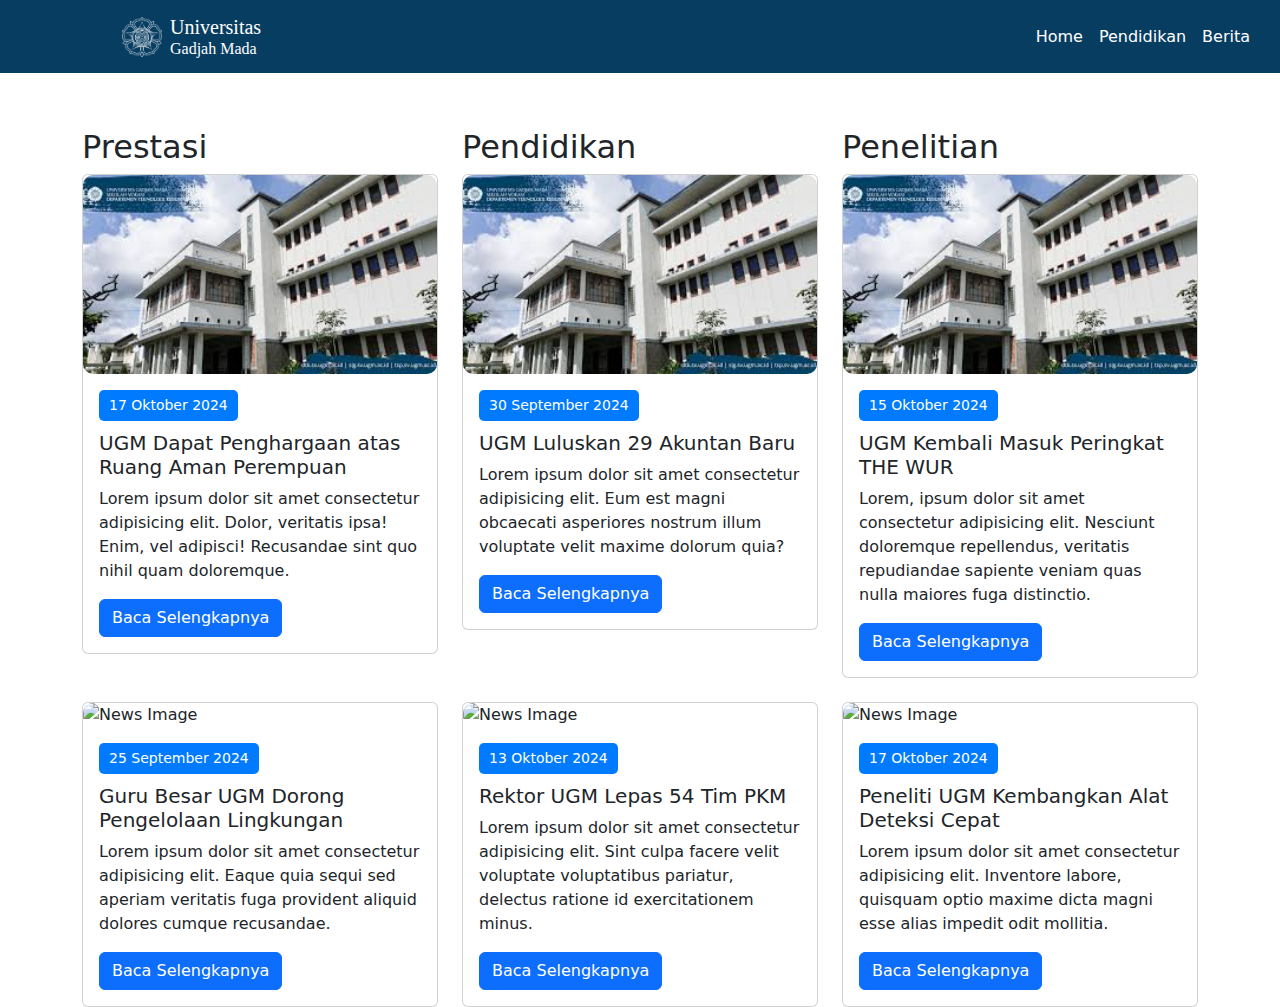
==== Berita.html @ 6c5bdab3 "perubahan" ====
<!DOCTYPE html>
<html lang="en">

<head>
    <meta charset="UTF-8">
    <meta name="viewport" content="width=device-width, initial-scale=1.0">
    <title>Website Berita</title>
    <!-- Bootstrap CSS -->
    <link href="https://cdn.jsdelivr.net/npm/bootstrap@5.3.0/dist/css/bootstrap.min.css" rel="stylesheet">
    <!-- CSS Style -->
    <link rel="stylesheet" href="style/berita_1.css">
</head>

<body>

    <!-- Navbar -->
    <nav class="navbar navbar-expand-lg custom-navbar fixed-top">
        <div class="container-fluid position-relative">
            <!-- Logo dan Teks -->
            <a class="navbar-brand d-flex align-items-center text-white" href="#">
                <img src="assets/img/Lambang-UGM-putih.png" alt="Logo" width="40" height="40"
                    class="d-inline-block me-2">
                <div class="brand-text">
                    <span class="univ">Universitas</span>
                    <span class="gadjah-mada">Gadjah Mada</span>
                </div>
            </a>

            <!-- Toggler mode mobile -->
            <button class="navbar-toggler" type="button" data-bs-toggle="collapse" data-bs-target="#navbarNav"
                aria-controls="navbarNav" aria-expanded="false" aria-label="Toggle navigation">
                <span class="navbar-toggler-icon"></span>
            </button>

            <!-- Ikon Media Sosial untuk layar besar (di tengah navbar) -->


            <!-- Link navigasi dan ikon media sosial -->
            <div class="collapse navbar-collapse" id="navbarNav">
                <ul class="navbar-nav ms-auto">
                    <li class="nav-item">
                        <a class="nav-link" href="index.html">Home</a>
                    </li>
                    <li class="nav-item">
                        <a class="nav-link" href="pendidikan.html">Pendidikan</a>
                    </li>
                    <li class="nav-item">
                        <a class="nav-link" href="Berita.html">Berita</a>
                    </li>
                </ul>


                <!-- Ikon Media Sosial (hanya muncul di layar kecil) -->
                <ul class="navbar-nav d-lg-none mt-3">
                    <li class="nav-item">
                        <a class="nav-link" href="https://www.instagram.com" target="_blank">
                            <i data-feather="instagram"></i>
                        </a>
                    </li>
                    <li class="nav-item">
                        <a class="nav-link" href="https://www.youtube.com" target="_blank">
                            <i data-feather="youtube"></i>
                        </a>
                    </li>
                    <li class="nav-item">
                        <a class="nav-link" href="https://www.twitter.com" target="_blank">
                            <i data-feather="twitter"></i>
                        </a>
                    </li>
                </ul>
            </div>
        </div>
    </nav>

    <div class="container mt-5">
        <div class="row g-4">
            <!-- Card 1 -->
            <div class="col-lg-4 col-md-6">
                <h2>Prestasi</h2>
                <div class="card news-card">
                    <img src="assets/img/download.jpeg" class="card-img-top" alt="News Image">
                    <div class="card-body">
                        <div class="news-date">17 Oktober 2024</div>
                        <h5 class="card-title">UGM Dapat Penghargaan atas Ruang Aman Perempuan</h5>
                        <p class="card-text">Lorem ipsum dolor sit amet consectetur adipisicing elit. Dolor, veritatis
                            ipsa! Enim, vel adipisci! Recusandae sint quo nihil quam doloremque.</p>
                        <a href="#" class="btn btn-primary">Baca Selengkapnya</a>
                    </div>
                </div>
            </div>

            <!-- Card 2 -->
            <div class="col-lg-4 col-md-6">
                <h2>Pendidikan</h2>
                <div class="card news-card">
                    <img src="assets/img/download.jpeg" class="card-img-top" alt="News Image">
                    <div class="card-body">
                        <div class="news-date">30 September 2024</div>
                        <h5 class="card-title">UGM Luluskan 29 Akuntan Baru</h5>
                        <p class="card-text">Lorem ipsum dolor sit amet consectetur adipisicing elit. Eum est magni
                            obcaecati asperiores nostrum illum voluptate velit maxime dolorum quia?</p>
                        <a href="#" class="btn btn-primary">Baca Selengkapnya</a>
                    </div>
                </div>
            </div>

            <!-- Card 3 -->
            <div class="col-lg-4 col-md-6">
                <h2>Penelitian</h2>
                <div class="card news-card">
                    <img src="assets/img/download.jpeg" class="card-img-top" alt="News Image">
                    <div class="card-body">
                        <div class="news-date">15 Oktober 2024</div>
                        <h5 class="card-title">UGM Kembali Masuk Peringkat THE WUR</h5>
                        <p class="card-text">Lorem, ipsum dolor sit amet consectetur adipisicing elit. Nesciunt
                            doloremque repellendus, veritatis repudiandae sapiente veniam quas nulla maiores fuga
                            distinctio.</p>
                        <a href="#" class="btn btn-primary">Baca Selengkapnya</a>
                    </div>
                </div>
            </div>

            <!-- Card 4 -->
            <div class="col-lg-4 col-md-6">
                <div class="card news-card">
                    <img src="https://via.placeholder.com/600x400" class="card-img-top" alt="News Image">
                    <div class="card-body">
                        <div class="news-date">25 September 2024</div>
                        <h5 class="card-title">Guru Besar UGM Dorong Pengelolaan Lingkungan</h5>
                        <p class="card-text">Lorem ipsum dolor sit amet consectetur adipisicing elit. Eaque quia sequi
                            sed aperiam veritatis fuga provident aliquid dolores cumque recusandae.</p>
                        <a href="#" class="btn btn-primary">Baca Selengkapnya</a>
                    </div>
                </div>
            </div>

            <!-- Card 5 -->
            <div class="col-lg-4 col-md-6">
                <div class="card news-card">
                    <img src="https://via.placeholder.com/600x400" class="card-img-top" alt="News Image">
                    <div class="card-body">
                        <div class="news-date">13 Oktober 2024</div>
                        <h5 class="card-title">Rektor UGM Lepas 54 Tim PKM</h5>
                        <p class="card-text">Lorem ipsum dolor sit amet consectetur adipisicing elit. Sint culpa facere
                            velit voluptate voluptatibus pariatur, delectus ratione id exercitationem minus.</p>
                        <a href="#" class="btn btn-primary">Baca Selengkapnya</a>
                    </div>
                </div>
            </div>

            <!-- Card 6 -->
            <div class="col-lg-4 col-md-6">
                <div class="card news-card">
                    <img src="https://via.placeholder.com/600x400" class="card-img-top" alt="News Image">
                    <div class="card-body">
                        <div class="news-date">17 Oktober 2024</div>
                        <h5 class="card-title">Peneliti UGM Kembangkan Alat Deteksi Cepat</h5>
                        <p class="card-text">Lorem ipsum dolor sit amet consectetur adipisicing elit. Inventore labore,
                            quisquam optio maxime dicta magni esse alias impedit odit mollitia.</p>
                        <a href="#" class="btn btn-primary">Baca Selengkapnya</a>
                    </div>
                </div>
            </div>
        </div>
    </div>

    <!-- Bootstrap JS -->
    <script src="https://cdn.jsdelivr.net/npm/bootstrap@5.3.0-alpha1/dist/js/bootstrap.bundle.min.js"></script>
</body>

</html>
---- style/berita_1.css ----
body {
  padding-top: 80px;
}

/* Navbar */
.navbar-brand {
  font-family: "Inria Serif", serif;
  /* Apply Inria Serif font */
  font-size: 18px;
  line-height: 1.2;
  /* Adjust line-height for better alignment */
  padding-left: 100px;
}

/* Adjust text position */
.brand-text {
  display: flex;
  flex-direction: column;
  justify-content: center;
  align-items: start;
}

.brand-text span {
  display: block;
}

.brand-text .univ {
  font-size: 20px;
  /* Size for "Universitas" */
  font-weight: medium;
}

.brand-text .gadjah-mada {
  font-size: 16px;
  /* Size for "Gadjah Mada" */
  font-weight: 400;
}

/* Icons Sosmed */
.navbar-nav .nav-icons {
  text-align: center;
}

/* Custom Navbar Style */
.custom-navbar {
  background-color: #083d62;
  padding: 10px;
  transition: background-color 0.5s ease-in-out;
}

/* Navbar change background on scroll */
.custom-navbar.scrolled {
  background-color: rgba(8, 61, 98, 0.8);
}

/* Hover effect on nav-link */
.navbar-nav .nav-link {
  color: white;
  /* Warna teks menjadi putih */
}

/* Atur warna teks saat hover */
.navbar-nav .nav-link:hover {
  color: #fdbc2c;
  /* Warna teks saat di-hover */
}

/* Berita */
.news-card {
  transition: transform 0.3s ease, box-shadow 0.3s ease;
}

.news-card:hover {
  transform: scale(1.05);
  box-shadow: 0px 4px 20px rgba(0, 0, 0, 0.2);
}

.news-date {
  background-color: #007bff;
  color: white;
  padding: 5px 10px;
  border-radius: 5px;
  font-size: 14px;
  margin-bottom: 10px;
  display: inline-block;
}

.news-card img {
  border-radius: 10px;
}

/* Media queries for responsiveness */
@media (max-width: 768px) {
  .news-card {
    margin-bottom: 20px;
  }
}
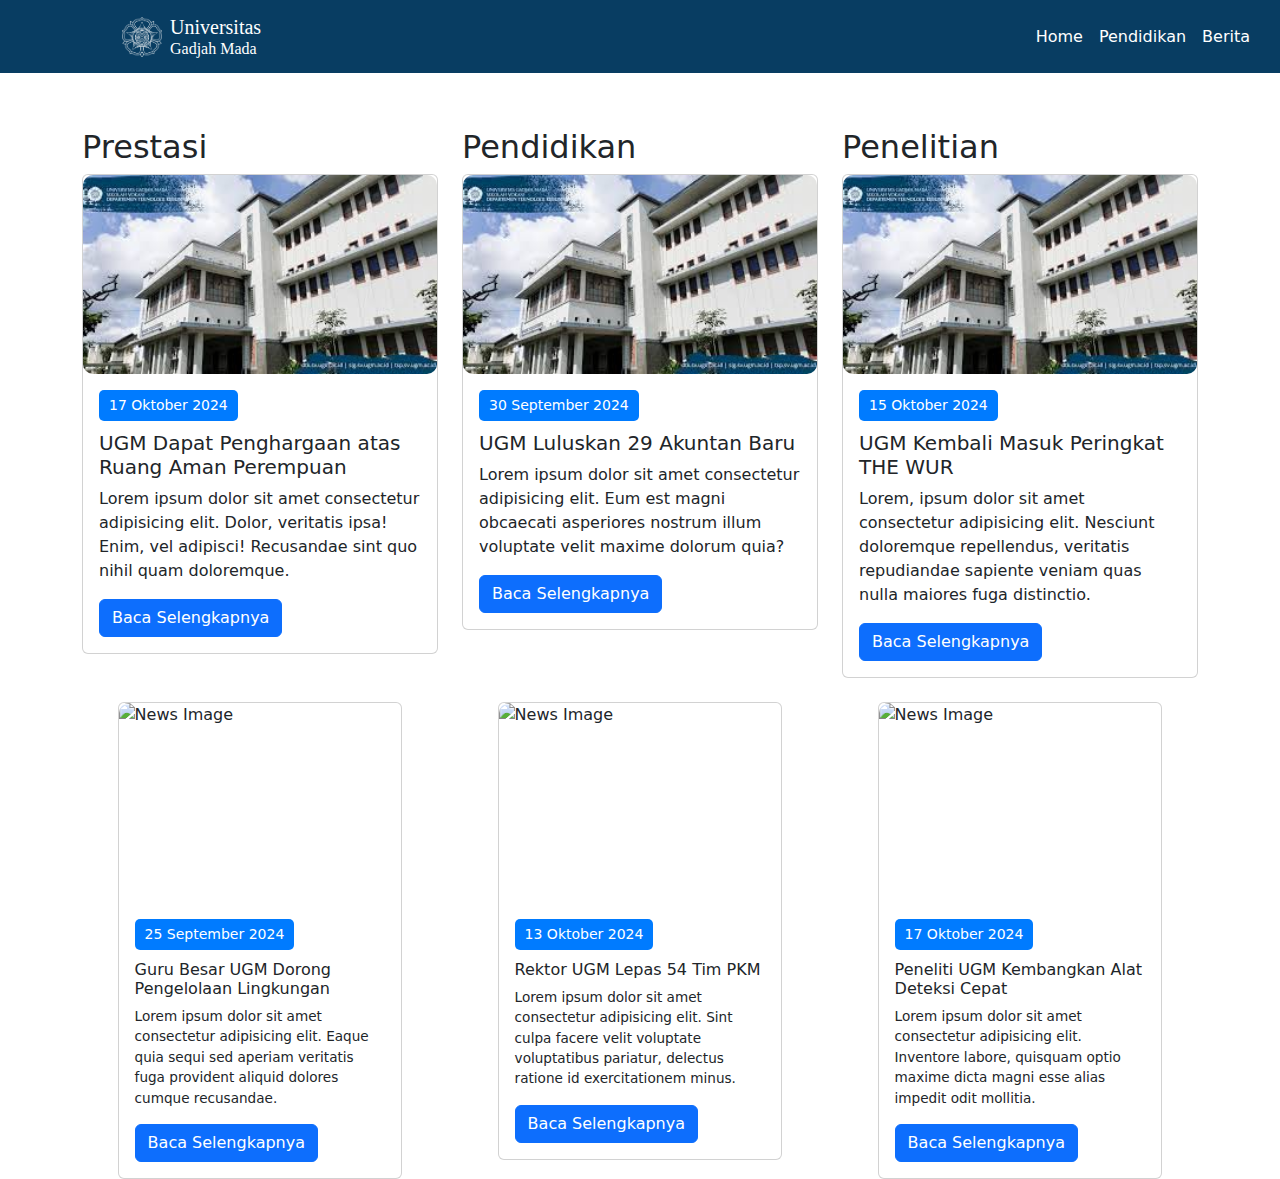
==== commit d251bc2b: "senin" ====
--- a/Berita.html
+++ b/Berita.html
@@ -122,7 +122,7 @@
 
             <!-- Card 4 -->
             <div class="col-lg-4 col-md-6">
-                <div class="card news-card">
+                <div class="card news-card small-card">
                     <img src="https://via.placeholder.com/600x400" class="card-img-top" alt="News Image">
                     <div class="card-body">
                         <div class="news-date">25 September 2024</div>
@@ -136,7 +136,7 @@
 
             <!-- Card 5 -->
             <div class="col-lg-4 col-md-6">
-                <div class="card news-card">
+                <div class="card news-card small-card">
                     <img src="https://via.placeholder.com/600x400" class="card-img-top" alt="News Image">
                     <div class="card-body">
                         <div class="news-date">13 Oktober 2024</div>
@@ -150,7 +150,7 @@
 
             <!-- Card 6 -->
             <div class="col-lg-4 col-md-6">
-                <div class="card news-card">
+                <div class="card news-card small-card">
                     <img src="https://via.placeholder.com/600x400" class="card-img-top" alt="News Image">
                     <div class="card-body">
                         <div class="news-date">17 Oktober 2024</div>
@@ -161,6 +161,7 @@
                     </div>
                 </div>
             </div>
+
         </div>
     </div>
 
--- a/style/berita_1.css
+++ b/style/berita_1.css
@@ -95,3 +95,26 @@
     margin-bottom: 20px;
   }
 }
+
+/* Card 4, 5, 6 smaller style */
+.small-card {
+  width: 80%;
+  margin: 0 auto;
+}
+
+.small-card img {
+  height: 200px;
+  object-fit: cover;
+}
+
+.small-card .card-body {
+  font-size: 0.9rem;
+}
+
+.small-card .card-title {
+  font-size: 1rem;
+}
+
+.small-card .card-text {
+  font-size: 0.85rem;
+}
